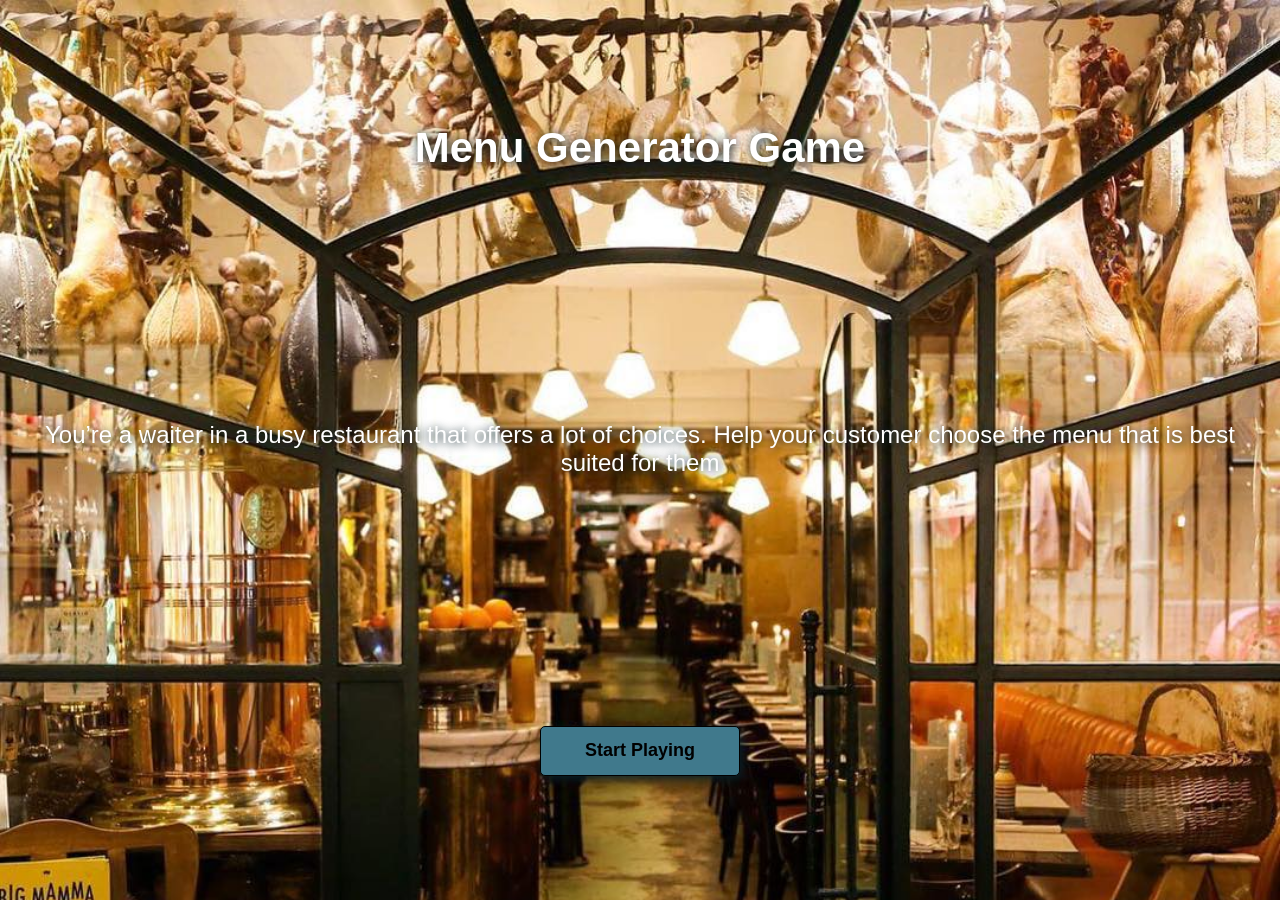
==== index.html @ f6bac94a "managed to get the highlight menu items to work but not the playerChoices. Abandoning playerChoices " ====
<!DOCTYPE html>
<html lang="en">
<head>
    <meta charset="UTF-8">
    <meta name="viewport" content="width=device-width, initial-scale=1.0">
    <link rel="stylesheet" href="../styles.css">
    <script type="module" src="../index.js"></script>
    <script type="module" src="../menu-items.js"></script>
    <script type="module" src="../questions-answers.js"></script>
    <title>Menu Generator Game</title>
</head>
<body>
<!-- SECTION 1: WELCOME SCREEN -->
    <section id="welcomeScreen">
        <!-- JS: clicking on button should add a class that makes display = none (disappears) -->
        <h1>Menu Generator Game</h1>
        <p>You’re a waiter in a busy restaurant that offers a lot of choices. 
            Help your customer choose the menu that is best suited for them</p>
        <button id="start">Start Playing</button>
        </section>

<!-- SECTION 2: PLAY SCREEN -->
    <section id="playScreen">
        <!-- JS: toggle display none or flex to show...but will this interfere with media query? -->

    <!-- SECTION 2a: QUESTION SECTION -->
    <div id="question">
        <p id="questionText">placeholder: "Waiter, I'm vegetarian. Can you please suggest a menu?"</p>
    </div>
    
    <!-- SECTION 2b: MENU ITEMS -->
        <section id="menuItemsSection">
            <h2>Select from these menu items</h2>
            <div id="filterSort">
                <button id="filter">Filter</button>
                <button id="sort">Sort</button>
            </div>

            <div id="tableBox">
                <table id="fullMenuTable">
                </table>
            </div>
        </section>


    <!-- SECTION 2c: PLAYER CHOICES -->
        <section id="playerChoices">
            <h2>Your Suggested Menu</h2>
            <table id="playerChoicesTable">
                <tr class="choiceOne">
                    <td class="col1">Item Name 2</td>
                    <td class="col2">$10</td>
                    <td class="trash">remove</td>
                </tr>
            </table>
        </section>
        <!-- js: these itemes get filled in onclick for now (drag and drop later) -->
        <!-- css: make this table a grid? -->

    <!-- SECTION 2d: SUBMIT BUTTON -->
        <button id="submit">Recommend now!</button>
        
    <!-- SECTION 2e: RESULTS -->
    <div id="response">
        <p id="responseText">placeholder: sassy response text text text text text text text text text text </p>
        <!-- js: will eventually need this to generate certain results based on what the player puts in -->
    </div>
    </section>

</body>
    </html>
---- styles.css ----
:root {
    --light-text-color: white;
    --header-footer-color: #70A9A1;
    --button-color: #40798C;
    --border-color: #0B2027;
    --highlight-color: #F6F1D1;
    /* set up more fonts? */
}

*{
    box-sizing: border-box;
    margin: 0;
    padding: 0;
    font-family: -apple-system, BlinkMacSystemFont, 'Segoe UI', Roboto, Oxygen, Ubuntu, Cantarell, 'Open Sans', 'Helvetica Neue', sans-serif;
}

/* SECTION 1: WELCOME SCREEN */
#welcomeScreen {
    background-image: url("../images/resto-entrance.jpg");
    background-size: cover;
    height: 100vh;
    display: flex; /* toggle between display flex and none to work on this */
    flex-direction: column;
    justify-content: space-around;
    align-items: center;
    padding: 0px 30px;
}
#welcomeScreen h1{
    font-size: 42px;
    text-shadow: 1px 1px 10px var(--border-color);
    color: white;
    text-align: center;
}
#welcomeScreen p {
    color: white;
    text-shadow: 1px 1px 10px var(--border-color);
    font-size: 24px;
    text-align: center;
}
button#start, button#submit {
    background-color: var(--button-color);
    border: 1px solid;
    border-radius: 5px;
    box-shadow: 3px 3px 10px var(--border-color);
    font-size: 18px;
    font-weight: bold;
    height: 50px;
    width: 200px;
}

/* SECTION 2: PLAY SCREEN */
#playScreen {
    background-image: url("../images/obermamma-interior.jpg");
    background-size: cover;
    height: 100vh;
}

/* SECTION 2a: QUESTION SECTION */
#question {
    background-color: var(--header-footer-color);
    font-size: 18px;
    font-weight: bold;
    text-align: center;
    padding: 20px;
}

/* SECTION 2b: MENU ITEMS */
h2 {
    color: var(--light-text-color);
    text-shadow: 1px 1px 10px var(--border-color);
    text-align: center;
    padding: 10px 0px;
}
#filter, #sort {
    background-color: transparent;
    border: none;
    font-size: 12px;
    font-weight: bold;
    padding: 0px 5px;
    text-shadow: 1px 1px 5px var(--light-text-color);
}
#tableBox {
    border: 1px solid var(--border-color);
    background-color: var(--light-text-color);
    box-shadow: 3px 3px 10px var(--border-color);
    height: 30vh;
    overflow-y: scroll;
    text-align: center;
    width: 100%;
}
#fullMenuTable{
    border-collapse: separate;
    border-spacing: 5px 10px;
    padding: 5px;
}
.menuItem{
    vertical-align: top;
}


/* SECTION 2c: PLAYER CHOICES */
#playerChoicesTable {
    background-color: var(--highlight-color);
    box-shadow: 3px 3px 10px var(--border-color);
    border-collapse: separate;
    border-spacing: 5px 10px;
    padding: 5px;
    text-align: center;
}

/* SECTION 2d: SUBMIT BUTTON */

/* SECTION 2e: RESULTS */
#response {
    background-color: var(--header-footer-color);
    font-size: 18px;
    font-weight: bold;
    text-align: center;
    padding: 20px;
}

/* MEDIA QUERY */
@media (max-width:599px) {
    #playScreen {
    display: none; /* toggle between display flex and none to work on this */
    flex-direction: column;
    justify-content: space-between;
    align-items: center;
    }
    #question {
        width: 100vw;
    }
    #menuItemsSection {
        width: 90vw;
    }
    #playerChoicesTable {
        width: 90vw;
    }
    #response {
        width: 100vw;
    }
}

@media (min-width: 600px) {
    #playScreen {
        display: none;   /* toggle between display grid and none to work on this */
        grid-template-columns: 1fr 3fr 1fr 3fr 1fr;
        grid-template-rows: 1fr 4fr 1fr 1fr;
    }
    #question { 
        grid-column: 1 / 6; 
        grid-row: 1 / 2;
        display: flex;
        justify-content: center;
        align-items: center;
    }
    #menuItemsSection {
        grid-column: 2 / 3;
        grid-row: 2 / 3 ;
        display: flex;
        flex-direction: column;
        justify-content: center;    
    }
    #playerChoices {
        grid-column: 4 / 5;
        grid-row: 2 / 3;
        display: flex;
        flex-direction: column;
        justify-content: center;
    }
    #submit {
        grid-column: 2 / 5;
        grid-row: 3 / 4;
        margin: 0 auto;
    }
    #response {
        grid-column: 1 / 6;
        grid-row: 4 / 5;
        display: flex;
        justify-content: center;
        align-items: center;
    }
}
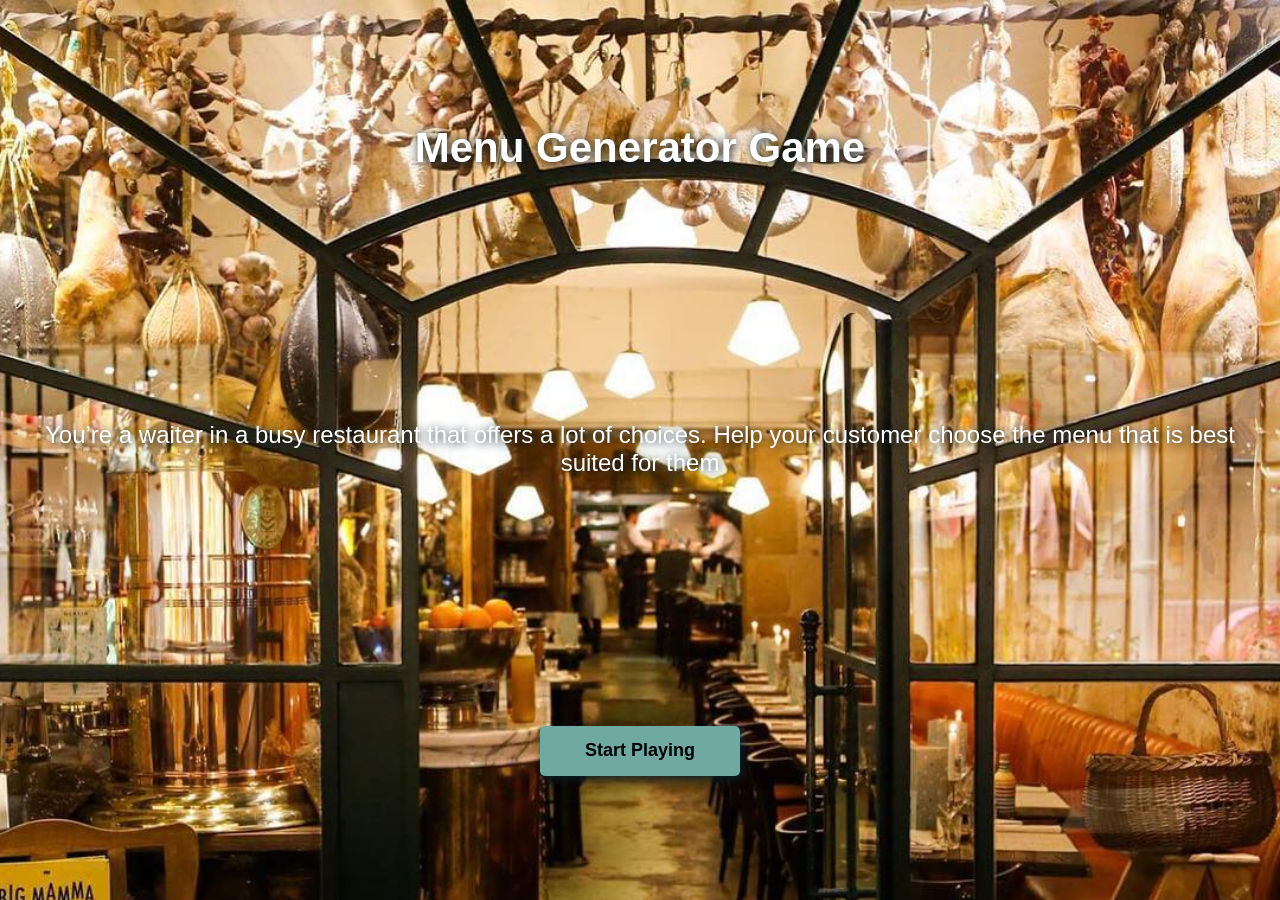
==== commit c658255d: "new version with html/css corrected to add playerChoices added back in. No JS yet" ====
--- a/index.html
+++ b/index.html
@@ -12,7 +12,6 @@
 <body>
 <!-- SECTION 1: WELCOME SCREEN -->
     <section id="welcomeScreen">
-        <!-- JS: clicking on button should add a class that makes display = none (disappears) -->
         <h1>Menu Generator Game</h1>
         <p>You’re a waiter in a busy restaurant that offers a lot of choices. 
             Help your customer choose the menu that is best suited for them</p>
@@ -21,7 +20,6 @@
 
 <!-- SECTION 2: PLAY SCREEN -->
     <section id="playScreen">
-        <!-- JS: toggle display none or flex to show...but will this interfere with media query? -->
 
     <!-- SECTION 2a: QUESTION SECTION -->
     <div id="question">
@@ -30,7 +28,7 @@
     
     <!-- SECTION 2b: MENU ITEMS -->
         <section id="menuItemsSection">
-            <h2>Select from these menu items</h2>
+            <h2>Please 3 menu items</h2>
             <div id="filterSort">
                 <button id="filter">Filter</button>
                 <button id="sort">Sort</button>
@@ -55,15 +53,16 @@
             </table>
         </section>
         <!-- js: these itemes get filled in onclick for now (drag and drop later) -->
-        <!-- css: make this table a grid? -->
 
     <!-- SECTION 2d: SUBMIT BUTTON -->
-        <button id="submit">Recommend now!</button>
-        
+    <div id="submitDiv">
+        <button id="submit">Suggest your menu</button>
+        <p id="newPrompt">click here to get a new prompt</p>
+    </div>
+
     <!-- SECTION 2e: RESULTS -->
     <div id="response">
-        <p id="responseText">placeholder: sassy response text text text text text text text text text text </p>
-        <!-- js: will eventually need this to generate certain results based on what the player puts in -->
+        <p id="responseText"></p>
     </div>
     </section>
 
--- a/styles.css
+++ b/styles.css
@@ -38,8 +38,8 @@
     text-align: center;
 }
 button#start, button#submit {
-    background-color: var(--button-color);
-    border: 1px solid;
+    background-color: var(--header-footer-color);
+    border: none;
     border-radius: 5px;
     box-shadow: 3px 3px 10px var(--border-color);
     font-size: 18px;
@@ -47,11 +47,21 @@
     height: 50px;
     width: 200px;
 }
+button#start:hover, button#submit:hover {
+    background-color: var(--button-color);
+}
+button#start:active, button#submit:active {
+    background-color: var(--button-color);
+    box-shadow: 3px 3px 7px var(--border-color);
+    transform: translate(3px, 3px)
+}
+
 
 /* SECTION 2: PLAY SCREEN */
 #playScreen {
     background-image: url("../images/obermamma-interior.jpg");
     background-size: cover;
+    display: none;
     height: 100vh;
 }
 
@@ -80,18 +90,20 @@
     text-shadow: 1px 1px 5px var(--light-text-color);
 }
 #tableBox {
-    border: 1px solid var(--border-color);
+    border: none;
     background-color: var(--light-text-color);
-    box-shadow: 3px 3px 10px var(--border-color);
-    height: 30vh;
+    box-shadow: 3px 3px 7px var(--border-color);
     overflow-y: scroll;
     text-align: center;
     width: 100%;
 }
 #fullMenuTable{
     border-collapse: separate;
-    border-spacing: 5px 10px;
+    border-spacing: 0px 10px;
     padding: 5px;
+}
+#fullMenuTable:hover {
+    cursor: default;
 }
 .menuItem{
     vertical-align: top;
@@ -109,6 +121,14 @@
 }
 
 /* SECTION 2d: SUBMIT BUTTON */
+#newPrompt {
+    color: black;
+    text-align: center;
+    text-shadow: 1px 1px 10px var(--light-text-colorr);
+}
+#newPrompt:hover {
+    cursor: default;
+}
 
 /* SECTION 2e: RESULTS */
 #response {
@@ -122,30 +142,51 @@
 /* MEDIA QUERY */
 @media (max-width:599px) {
     #playScreen {
-    display: none; /* toggle between display flex and none to work on this */
-    flex-direction: column;
-    justify-content: space-between;
-    align-items: center;
+        grid-template-columns: 1fr 10fr 1fr;
+        grid-template-rows: 1fr 4fr 2fr 1fr 1fr;
     }
     #question {
-        width: 100vw;
+        grid-column: 1 / 4;
+        grid-row: 1 / 2;
+        display: flex;
+        justify-content: center;
+        align-items: center;
+    }
+    #tableBox {
+        height: 30vh;
     }
     #menuItemsSection {
-        width: 90vw;
-    }
-    #playerChoicesTable {
-        width: 90vw;
+        grid-column: 2 / 3;
+        grid-row: 2 / 3;
+        display: flex;
+        flex-direction: column;
+        justify-content: center;
+    }
+    #playerChoices {
+        grid-column: 2 / 3;
+        grid-row: 3 / 4;
+        display: flex;
+        flex-direction: column;
+        justify-content: center;
+    }
+    #submitDiv {
+        grid-column: 2 / 3;
+        grid-row: 4 / 5;
+        margin: 0 auto;
     }
     #response {
-        width: 100vw;
-    }
+        grid-column: 1 / 4;
+        grid-row: 5 / 6;
+        display: flex;
+        justify-content: center;
+        align-items: center;
+    }    
 }
 
 @media (min-width: 600px) {
     #playScreen {
-        display: none;   /* toggle between display grid and none to work on this */
-        grid-template-columns: 1fr 3fr 1fr 3fr 1fr;
-        grid-template-rows: 1fr 4fr 1fr 1fr;
+        grid-template-columns: 1fr 6fr 1fr 4fr 1fr;
+        grid-template-rows: 1fr 4fr 2fr 1fr;
     }
     #question { 
         grid-column: 1 / 6; 
@@ -154,9 +195,12 @@
         justify-content: center;
         align-items: center;
     }
+    #tableBox {
+        height: 50vh;
+    }
     #menuItemsSection {
         grid-column: 2 / 3;
-        grid-row: 2 / 3 ;
+        grid-row: 2 / 4 ;
         display: flex;
         flex-direction: column;
         justify-content: center;    
@@ -168,10 +212,13 @@
         flex-direction: column;
         justify-content: center;
     }
-    #submit {
-        grid-column: 2 / 5;
+    #submitDiv {
+        grid-column: 4 / 5;
         grid-row: 3 / 4;
-        margin: 0 auto;
+        display: flex;
+        flex-direction: column;
+        justify-content: center;
+        align-items: center;
     }
     #response {
         grid-column: 1 / 6;
